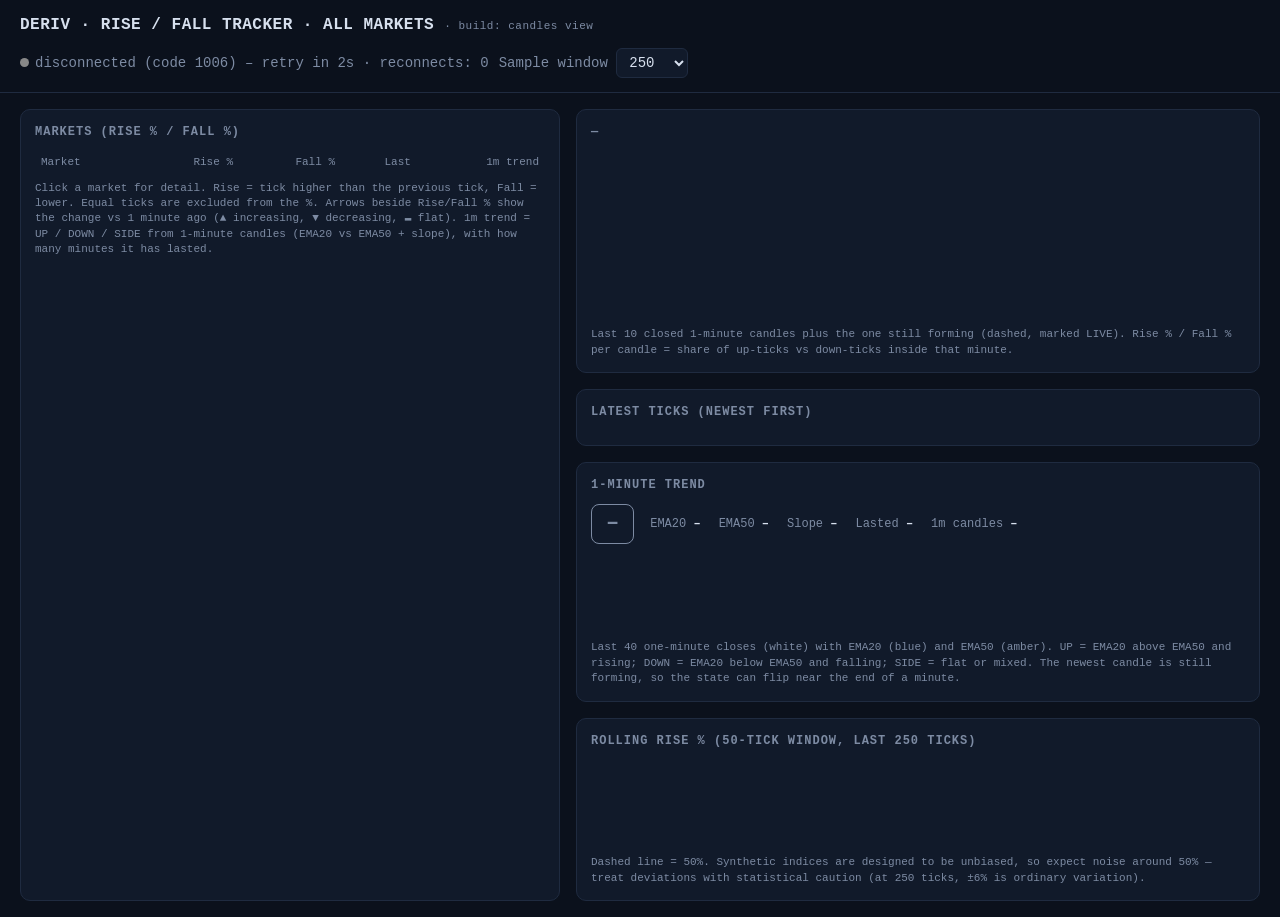
==== rise-fall-dashboard.html @ 434bb4e6 "Add read-only Rise/Fall dashboard Co-authored-by: Copilot App <223556219+Copilot@users.noreply.githu" ====
<!DOCTYPE html>
<html lang="en">
<head>
<meta charset="utf-8">
<meta name="viewport" content="width=device-width, initial-scale=1">
<title>Deriv Rise/Fall Dashboard</title>
<style>
:root{--bg:#0b111c;--panel:#111a2a;--line:#1f2b40;--tx:#d7e0ee;--mut:#7d8ba3;--r:#18d58b;--f:#f0465a;--acc:#4da3ff}
*{box-sizing:border-box}
body{margin:0;background:var(--bg);color:var(--tx);font:14px/1.4 Consolas,"SF Mono",Menlo,monospace}
header{display:flex;flex-wrap:wrap;gap:12px;align-items:center;justify-content:space-between;padding:14px 20px;border-bottom:1px solid var(--line)}
h1{font-size:16px;margin:0;letter-spacing:.5px}
.ctl{display:flex;gap:10px;align-items:center;color:var(--mut)}
select{background:var(--panel);color:var(--tx);border:1px solid var(--line);padding:5px 8px;border-radius:6px;font:inherit}
.dot{width:9px;height:9px;border-radius:50%;background:#888;display:inline-block;margin-right:6px}
.dot.on{background:var(--r);box-shadow:0 0 8px var(--r)}
main{display:grid;grid-template-columns:minmax(440px,540px) 1fr;gap:16px;padding:16px 20px}
@media(max-width:900px){main{grid-template-columns:1fr}}
.panel{background:var(--panel);border:1px solid var(--line);border-radius:10px;padding:14px}
.panel h2{font-size:12px;color:var(--mut);margin:0 0 10px;text-transform:uppercase;letter-spacing:1px;font-weight:600}
table{width:100%;border-collapse:collapse}
th{color:var(--mut);font-weight:500;text-align:right;font-size:11px;padding:4px 6px}
th:first-child,td:first-child{text-align:left}
td{padding:7px 6px;text-align:right;border-top:1px solid var(--line)}
tr.grp td{color:var(--acc);font-size:11px;text-transform:uppercase;letter-spacing:1px;text-align:left;border-top:1px solid var(--line);padding-top:12px}
tr.row{cursor:pointer}tr.row:hover{background:#16233a}
tr.sel{background:#1a2b47}
.R{color:var(--r)}.F{color:var(--f)}.M{color:var(--mut)}
.mini{display:flex;height:6px;border-radius:3px;overflow:hidden;margin-top:4px;background:var(--line)}
.mini i{display:block;height:100%}
.big{display:grid;grid-template-columns:1fr 1fr;gap:12px}
.card{border-radius:10px;padding:16px;text-align:center;border:1px solid var(--line);background:#0e1626}
.card .l{font-size:26px;font-weight:700}
.card .p{font-size:30px;font-weight:700;margin-top:2px}
.card .c{color:var(--mut);font-size:12px}
.bar{position:relative;display:flex;height:22px;border-radius:6px;overflow:hidden;margin:14px 0 4px;background:var(--line)}
.bar i{display:block;height:100%;transition:width .2s}
.bar:after{content:"";position:absolute;left:50%;top:-3px;bottom:-3px;width:2px;background:#fff8}
.meta{display:flex;flex-wrap:wrap;gap:18px;color:var(--mut);font-size:12px}
.meta b{color:var(--tx)}
.stream{display:flex;flex-wrap:wrap;gap:4px}
.chip{width:30px;height:30px;border-radius:5px;display:flex;align-items:center;justify-content:center;font-size:14px;border:1px solid}
.chip.R{border-color:var(--r);background:#18d58b18}
.chip.F{border-color:var(--f);background:#f0465a18}
.chip.M{border-color:var(--mut)}
.grid2{display:grid;gap:16px}
svg{width:100%;height:90px;display:block}
.note{color:var(--mut);font-size:11px;margin-top:6px}
.chg{font-size:12px;margin-top:4px;color:var(--mut)}
.up{color:var(--acc)}.dn{color:#f5a623}
.dl{font-size:10px;margin-left:3px}
.tb{display:inline-block;padding:1px 6px;border-radius:4px;font-size:11px;font-weight:700;border:1px solid}
.tb.U{color:var(--r);border-color:var(--r);background:#18d58b18}
.tb.D{color:var(--f);border-color:var(--f);background:#f0465a18}
.tb.S{color:var(--mut);border-color:var(--mut)}
.tb.tbig{font-size:22px;padding:4px 14px;border-radius:8px}
</style>
</head>
<body>
<header>
  <h1>DERIV · RISE / FALL TRACKER · ALL MARKETS <span style="color:var(--mut);font-size:11px;font-weight:400">· build: candles view</span></h1>
  <div class="ctl">
    <span><span id="dot" class="dot"></span><span id="status">connecting…</span></span>
    <label>Sample window
      <select id="win">
        <option>50</option><option>100</option><option selected>250</option>
        <option>500</option><option>1000</option><option>5000</option>
      </select>
    </label>
  </div>
</header>
<main>
  <section class="panel">
    <h2>Markets (Rise % / Fall %)</h2>
    <table>
      <thead><tr><th>Market</th><th>Rise %</th><th>Fall %</th><th>Last</th><th>1m trend</th></tr></thead>
      <tbody id="rows"></tbody>
    </table>
    <div class="note">Click a market for detail. Rise = tick higher than the previous tick, Fall = lower. Equal ticks are excluded from the %. Arrows beside Rise/Fall % show the change vs 1 minute ago (▲ increasing, ▼ decreasing, ▬ flat). 1m trend = UP / DOWN / SIDE from 1-minute candles (EMA20 vs EMA50 + slope), with how many minutes it has lasted.</div>
  </section>

  <section class="grid2">
    <div class="panel">
      <h2 id="title">—</h2>
      <svg id="cdl" viewBox="0 0 440 160" preserveAspectRatio="none" style="height:170px"></svg>
      <div id="ctab"></div>
      <div class="note">Last 10 closed 1-minute candles plus the one still forming (dashed, marked LIVE). Rise % / Fall % per candle = share of up-ticks vs down-ticks inside that minute.</div>
    </div>

    <div class="panel">
      <h2>Latest ticks (newest first)</h2>
      <div class="stream" id="stream"></div>
    </div>

    <div class="panel">
      <h2 id="ttitle">1-minute trend</h2>
      <div style="display:flex;align-items:center;gap:16px;flex-wrap:wrap">
        <span id="tbadge" class="tb S tbig">–</span>
        <div class="meta">
          <span>EMA20 <b id="te20">–</b></span>
          <span>EMA50 <b id="te50">–</b></span>
          <span>Slope <b id="tslope">–</b></span>
          <span>Lasted <b id="trun">–</b></span>
          <span>1m candles <b id="tn">–</b></span>
        </div>
      </div>
      <svg id="tspark" viewBox="0 0 400 90" preserveAspectRatio="none"></svg>
      <div class="note">Last 40 one-minute closes (white) with EMA20 (blue) and EMA50 (amber). UP = EMA20 above EMA50 and rising; DOWN = EMA20 below EMA50 and falling; SIDE = flat or mixed. The newest candle is still forming, so the state can flip near the end of a minute.</div>
    </div>

    <div class="panel">
      <h2>Rolling rise % (50-tick window, last 250 ticks)</h2>
      <svg id="spark" viewBox="0 0 400 90" preserveAspectRatio="none"></svg>
      <div class="note">Dashed line = 50%. Synthetic indices are designed to be unbiased, so expect noise around 50% — treat deviations with statistical caution (at 250 ticks, ±6% is ordinary variation).</div>
    </div>
  </section>
</main>

<script>
const GROUPS = [
  ["Volatility", [["R_10","Vol 10"],["R_25","Vol 25"],["R_50","Vol 50"],["R_75","Vol 75"],["R_100","Vol 100"],
                  ["1HZ10V","Vol 10 (1s)"],["1HZ25V","Vol 25 (1s)"],["1HZ50V","Vol 50 (1s)"],["1HZ75V","Vol 75 (1s)"],["1HZ100V","Vol 100 (1s)"]]]
];
const SYMS = GROUPS.flatMap(g => g[1]);
const MAXN = 5000;
const px = {}, tm = {}, cd = {}, cdLoaded = {}, bad = {};
SYMS.forEach(([s]) => { px[s] = []; tm[s] = []; cd[s] = []; });
const DEADBAND = 0.3;     // % points: smaller changes vs 1 min ago show as flat (▬)
const SLOPE_MIN = 0.08;   // EMA20 slope in ATR per minute below which the 1m trend is SIDE
let sel = "R_10", ws, dirty = false;
const $ = id => document.getElementById(id);

function stats(sym, n, end) {
  const e = end == null ? px[sym].length : end;
  const a = px[sym].slice(Math.max(0, e - (n + 1)), e), dirs = [];
  let r = 0, f = 0, q = 0;
  for (let i = 1; i < a.length; i++) {
    const d = a[i] > a[i - 1] ? 1 : a[i] < a[i - 1] ? -1 : 0;
    dirs.push(d); d > 0 ? r++ : d < 0 ? f++ : q++;
  }
  return { dirs, r, f, q, n: r + f };
}

// ---- change in Rise/Fall % versus 1 minute ago ----
function riseTrend(sym, n) {
  const a = px[sym], t = tm[sym];
  if (a.length < 2 || t.length !== a.length) return null;
  const cutoff = t[t.length - 1] - 60;
  let lo = 0, hi = t.length;                       // lo = number of ticks at or before (now - 60s)
  while (lo < hi) { const m = (lo + hi) >> 1; if (t[m] <= cutoff) lo = m + 1; else hi = m; }
  const nEff = Math.min(n, lo - 1);                // earlier window may be shorter if history is short
  if (nEff < 30) return null;
  const now = stats(sym, n), prev = stats(sym, nEff, lo);
  if (!now.n || !prev.n) return null;
  const d = 100 * now.r / now.n - 100 * prev.r / prev.n;
  return { d, state: d > DEADBAND ? "up" : d < -DEADBAND ? "dn" : "flat" };
}
function arr(state, d) {
  const c = state === "up" ? "up" : state === "dn" ? "dn" : "M", g = state === "up" ? "▲" : state === "dn" ? "▼" : "▬";
  return `<span class="${c}">${g}<span class="dl">${(d >= 0 ? "+" : "") + d.toFixed(1)}</span></span>`;
}
const flip = st => st === "up" ? "dn" : st === "dn" ? "up" : "flat";

// ---- 1-minute candle trend ----
const tcache = {};
function bucketTicks(a, t) {           // fallback: build 1m candles from tick history
  const out = [];
  if (t.length !== a.length) return out;
  for (let i = 0; i < a.length; i++) {
    const k = Math.floor(t[i] / 60) * 60, last = out[out.length - 1];
    if (last && last.t === k) { if (a[i] > last.h) last.h = a[i]; if (a[i] < last.l) last.l = a[i]; last.c = a[i]; }
    else out.push({ t: k, o: a[i], h: a[i], l: a[i], c: a[i] });
  }
  return out.slice(-300);
}
function upCandle(s, ep, q) {          // keep the forming 1m candle live from each tick
  const k = Math.floor(ep / 60) * 60, c = cd[s] || (cd[s] = []), last = c[c.length - 1];
  if (last && last.t === k) { if (q > last.h) last.h = q; if (q < last.l) last.l = q; last.c = q; }
  else if (!last || k > last.t) { c.push({ t: k, o: q, h: q, l: q, c: q }); if (c.length > 300) c.shift(); }
}
function trend1m(sym) {
  const c = cd[sym];
  if (!c || !c.length) return null;
  const last = c[c.length - 1], key = c.length + ":" + last.t + ":" + last.c + ":" + last.h + ":" + last.l;
  const k = tcache[sym]; if (k && k.key === key) return k.v;
  const v = calcTrend(c); tcache[sym] = { key, v }; return v;
}
function calcTrend(cds) {
  const H = cds.map(x => x.h), L = cds.map(x => x.l), C = cds.map(x => x.c);
  const n = C.length;
  if (n < 56) return { warm: true, n };
  const k20 = 2 / 21, k50 = 2 / 51, e20 = [C[0]], e50 = [C[0]], tr = [H[0] - L[0]];
  for (let i = 1; i < n; i++) {
    e20.push(C[i] * k20 + e20[i - 1] * (1 - k20));
    e50.push(C[i] * k50 + e50[i - 1] * (1 - k50));
    tr.push(Math.max(H[i] - L[i], Math.abs(H[i] - C[i - 1]), Math.abs(L[i] - C[i - 1])));
  }
  const cls = i => {
    let s = 0; for (let j = i - 13; j <= i; j++) s += tr[j];
    const atr = s / 14 || 1e-9, slope = (e20[i] - e20[i - 3]) / 3 / atr;
    const st = e20[i] > e50[i] && slope > SLOPE_MIN ? "U" : e20[i] < e50[i] && slope < -SLOPE_MIN ? "D" : "S";
    return { st, slope };
  };
  const cur = cls(n - 1); let run = 1;
  for (let i = n - 2; i >= 50 && cls(i).st === cur.st; i--) run++;
  return { st: cur.st, slope: cur.slope, e20: e20[n - 1], e50: e50[n - 1], run, n,
           C: C.slice(-40), E20: e20.slice(-40), E50: e50.slice(-40) };
}
function badge(t1) {
  if (!t1) return '<span class="M">–</span>';
  if (t1.warm) return `<span class="M" title="needs ~56 one-minute candles (have ${t1.n})">warming</span>`;
  return `<span class="tb ${t1.st}">${{U:"UP",D:"DOWN",S:"SIDE"}[t1.st]}</span> <span class="M">${t1.run}m</span>`;
}

const ENDPOINTS = [
  "wss://api.derivws.com/trading/v1/options/ws/public",
  "wss://ws.derivws.com/websockets/v3?app_id=1089",
  "wss://ws.binaryws.com/websockets/v3?app_id=1089"
];
let ei = 0, gotData = false, watchdog, pingTimer, stallTimer, retryTimer, lastMsg = 0, retries = 0, drops = 0;
function connect() {
  clearTimeout(retryTimer);
  if (!navigator.onLine) { setStatus(false, "internet offline – waiting for connection…"); retryTimer = setTimeout(connect, 2000); return; }
  const url = ENDPOINTS[ei % ENDPOINTS.length], host = new URL(url).host;
  setStatus(false, "connecting to " + host + "…");
  gotData = false;
  const sock = ws = new WebSocket(url);
  const send = o => { if (sock.readyState === 1) sock.send(JSON.stringify(o)); };
  sock.onopen = () => {
    if (sock !== ws) return;
    setStatus(true, "connected – loading ticks…");
    lastMsg = Date.now();
    // requests are staggered a little so the server's rate limit is not hit by a burst of 20
    SYMS.forEach(([s], i) => setTimeout(() => send({
      ticks_history: s, count: MAXN, end: "latest", style: "ticks", subscribe: 1, req_id: i + 1
    }), i * 120));
    // 1-minute candles requested directly (120 = ~2 h) so the 1m trend is ready immediately
    SYMS.forEach(([s], i) => setTimeout(() => send({
      ticks_history: s, count: 120, end: "latest", style: "candles", granularity: 60, req_id: 100 + i
    }), 60 + i * 120));
    clearInterval(pingTimer); pingTimer = setInterval(() => send({ ping: 1 }), 25000);   // keep-alive
    clearInterval(stallTimer);
    stallTimer = setInterval(() => {                                                    // silent connection = dead connection
      if (gotData && Date.now() - lastMsg > 20000) { setStatus(false, "feed stalled – reconnecting…"); sock.close(); }
    }, 5000);
    clearTimeout(watchdog);
    watchdog = setTimeout(() => { if (!gotData) { setStatus(false, "no data received – trying next server…"); sock.close(); } }, 12000);
  };
  sock.onmessage = m => {
    if (sock !== ws) return;
    lastMsg = Date.now();
    const r = JSON.parse(m.data);
    if (r.error) {
      if (r.echo_req && r.echo_req.ping) return;
      if (r.req_id >= 100) return; // candle request failed: trend falls back to candles built from ticks
      const s = r.req_id && SYMS[r.req_id - 1] ? SYMS[r.req_id - 1][0] : null;
      if (s) { bad[s] = r.error.message || r.error.code; dirty = true; }
      else setStatus(false, "API error: " + (r.error.message || r.error.code));
      return;
    }
    if (r.history) {
      const s = (r.echo_req && r.echo_req.ticks_history) || (SYMS[(r.req_id || 0) - 1] || [])[0];
      if (!px[s]) return;
      px[s] = r.history.prices.slice(); tm[s] = (r.history.times || []).map(Number); delete bad[s];
      if (!cdLoaded[s]) cd[s] = bucketTicks(px[s], tm[s]);
    } else if (r.candles) {
      const s = r.echo_req && r.echo_req.ticks_history;
      if (!px[s]) return;
      cd[s] = r.candles.map(c => ({ t: +c.epoch, o: +c.open, h: +c.high, l: +c.low, c: +c.close })); cdLoaded[s] = true;
    } else if (r.tick) {
      const t = r.tick, s = t.symbol || t.underlying_symbol;
      if (!px[s]) return;
      px[s].push(t.quote); tm[s].push(Number(t.epoch));
      if (px[s].length > MAXN + 1) { px[s].shift(); tm[s].shift(); }
      upCandle(s, Number(t.epoch), t.quote);
    } else return;
    if (!gotData) { gotData = true; retries = 0; setStatus(true, "LIVE · " + host + (drops ? " · reconnects: " + drops : "")); }
    dirty = true;
  };
  sock.onclose = e => {
    clearTimeout(watchdog); clearInterval(pingTimer); clearInterval(stallTimer);
    if (sock !== ws) return;
    if (gotData) drops++;
    retries++;
    if (!gotData) ei++;                       // switch server only if this one never delivered data
    const wait = Math.min(15000, 1500 * retries);
    const why = navigator.onLine ? "code " + e.code + (e.reason ? " – " + e.reason : "") : "internet offline";
    setStatus(false, `disconnected (${why}) – retry in ${Math.round(wait / 1000)}s · reconnects: ${drops}`);
    retryTimer = setTimeout(connect, wait);
  };
  sock.onerror = () => { try { sock.close(); } catch (e) {} };
}
addEventListener("offline", () => setStatus(false, "internet offline – will reconnect automatically"));
addEventListener("online", () => { if (!ws || ws.readyState > 1) { clearTimeout(retryTimer); connect(); } });
function setStatus(on, txt) { $("dot").className = "dot" + (on ? " on" : ""); $("status").textContent = txt; }

function renderTable(n) {
  let h = "";
  for (const [g, list] of GROUPS) {
    h += `<tr class="grp"><td colspan="5">${g}</td></tr>`;
    for (const [s, name] of list) {
      const st = stats(s, n), rp = st.n ? 100 * st.r / st.n : 0, fp = st.n ? 100 - rp : 0, a = px[s];
      const arrow = a.length > 1 ? (a[a.length - 1] > a[a.length - 2] ? "▲" : a[a.length - 1] < a[a.length - 2] ? "▼" : "=") : "–";
      const cls = arrow === "▲" ? "R" : arrow === "▼" ? "F" : "M";
      const rtd = bad[s] ? null : riseTrend(s, n), t1 = bad[s] ? null : trend1m(s);
      h += `<tr class="row ${s === sel ? "sel" : ""}" data-s="${s}">
        <td>${name}<div class="mini"><i style="width:${rp}%;background:var(--r)"></i><i style="width:${fp}%;background:var(--f)"></i></div></td>
        ${bad[s] ? `<td class="M" colspan="4" title="${bad[s]}">n/a</td>` :
        `<td class="R">${st.n ? rp.toFixed(1) : "–"} ${rtd ? arr(rtd.state, rtd.d) : ""}</td><td class="F">${st.n ? fp.toFixed(1) : "–"} ${rtd ? arr(flip(rtd.state), -rtd.d) : ""}</td><td class="${cls}">${arrow}</td><td>${badge(t1)}</td>`}</tr>`;
    }
  }
  $("rows").innerHTML = h;
  document.querySelectorAll("tr.row").forEach(r => r.onclick = () => { sel = r.dataset.s; dirty = true; });
}

function candleRF(sym, startT) {         // up/down tick counts inside each 1-minute bucket
  const a = px[sym], t = tm[sym], out = {};
  if (t.length !== a.length) return out;
  for (let i = a.length - 1; i > 0 && t[i] >= startT; i--) {
    const k = Math.floor(t[i] / 60) * 60, o = out[k] || (out[k] = { r: 0, f: 0 });
    if (a[i] > a[i - 1]) o.r++; else if (a[i] < a[i - 1]) o.f++;
  }
  return out;
}
function renderCandles() {
  const c = (cd[sel] || []).slice(-11), svg = $("cdl"), tab = $("ctab");
  if (!c.length) { svg.innerHTML = ""; tab.innerHTML = '<div class="note">Waiting for candle data…</div>'; return; }
  const ts = tm[sel], lastT = ts.length ? ts[ts.length - 1] : c[c.length - 1].t, formingT = Math.floor(lastT / 60) * 60;
  const rf = candleRF(sel, c[0].t);
  const mn = Math.min(...c.map(x => x.l)), mx = Math.max(...c.map(x => x.h)), rg = (mx - mn) || 1;
  const Y = v => (8 + (mx - v) / rg * 144).toFixed(1), sw = 440 / c.length, bw = Math.min(28, sw * 0.55), ne = 'vector-effect="non-scaling-stroke"';
  let g = "";
  c.forEach((x, i) => {
    const o = x.o == null ? x.c : x.o, up = x.c >= o, col = up ? "#18d58b" : "#f0465a", cx = i * sw + sw / 2;
    const live = i === c.length - 1 && x.t === formingT, da = live ? ' stroke-dasharray="3 2"' : "";
    const yo = +Y(o), yc = +Y(x.c);
    g += `<line x1="${cx}" x2="${cx}" y1="${Y(x.h)}" y2="${Y(x.l)}" stroke="${col}" stroke-width="1.5"${da} ${ne}/>`;
    g += `<rect x="${(cx - bw / 2).toFixed(1)}" y="${Math.min(yo, yc)}" width="${bw.toFixed(1)}" height="${Math.max(1.5, Math.abs(yo - yc))}" fill="${col}" fill-opacity="${live ? 0.25 : 0.9}" stroke="${col}" stroke-width="1.5"${da} ${ne}/>`;
  });
  const lp = c[c.length - 1].c;
  g += `<line x1="0" x2="440" y1="${Y(lp)}" y2="${Y(lp)}" stroke="#7d8ba3" stroke-width="1" stroke-dasharray="2 4" ${ne}/>`;
  svg.innerHTML = g;

  const dec = Math.min(5, (String(lp).split(".")[1] || "").length || 2), f = v => v.toFixed(dec);
  let h = '<table><thead><tr><th>Candle</th><th>Open</th><th>Close</th><th>Change</th><th>Rise %</th><th>Fall %</th></tr></thead><tbody>';
  for (let i = c.length - 1; i >= 0; i--) {
    const x = c[i], o0 = x.o == null ? x.c : x.o, live = i === c.length - 1 && x.t === formingT;
    const q = rf[x.t] || { r: 0, f: 0 }, nn = q.r + q.f, ch = x.c - o0, cls = ch > 0 ? "R" : ch < 0 ? "F" : "M";
    const tt = new Date(x.t * 1000).toLocaleTimeString([], { hour: "2-digit", minute: "2-digit" });
    h += `<tr${live ? ' class="sel"' : ""}><td>${tt}${live ? ` <span class="up">LIVE · ${lastT - x.t}s</span>` : ""}</td><td>${f(o0)}</td><td>${f(x.c)}</td>` +
         `<td class="${cls}">${ch > 0 ? "▲" : ch < 0 ? "▼" : "▬"} ${(ch >= 0 ? "+" : "") + f(ch)}</td>` +
         `<td class="R">${nn ? (100 * q.r / nn).toFixed(1) : "–"}</td><td class="F">${nn ? (100 * q.f / nn).toFixed(1) : "–"}</td></tr>`;
  }
  tab.innerHTML = h + "</tbody></table>";
}

function renderDetail(n) {
  const st = stats(sel, n), name = SYMS.find(x => x[0] === sel)[1];
  const rp = st.n ? 100 * st.r / st.n : 0, fp = st.n ? 100 - rp : 0;
  $("title").textContent = `${name} · last 10 candles + forming (1 min)`;
  renderCandles();

  const t1 = trend1m(sel);
  $("ttitle").textContent = `${name} · 1-minute trend`;
  const tb = $("tbadge");
  if (!t1) { tb.className = "tb S tbig"; tb.textContent = "–"; }
  else if (t1.warm) { tb.className = "tb S tbig"; tb.textContent = "WARMING UP"; $("tn").textContent = t1.n + " / 56"; }
  else {
    tb.className = "tb tbig " + t1.st;
    tb.textContent = t1.st === "U" ? "▲ UPTREND" : t1.st === "D" ? "▼ DOWNTREND" : "▬ SIDEWAYS";
    $("te20").textContent = t1.e20.toFixed(3); $("te50").textContent = t1.e50.toFixed(3);
    $("tslope").textContent = (t1.slope >= 0 ? "+" : "") + t1.slope.toFixed(2) + " ATR/min";
    $("trun").textContent = t1.run + " min"; $("tn").textContent = t1.n;
    const all = t1.C.concat(t1.E20, t1.E50), mn = Math.min(...all), mx = Math.max(...all), rg = (mx - mn) || 1;
    const line = (arr2, col, w) => `<polyline points="${arr2.map((v, i) => (i / (arr2.length - 1) * 400).toFixed(1) + "," + (86 - (v - mn) / rg * 82).toFixed(1)).join(" ")}" fill="none" stroke="${col}" stroke-width="${w}" vector-effect="non-scaling-stroke"/>`;
    $("tspark").innerHTML = line(t1.C, "#d7e0ee", 1.2) + line(t1.E20, "#4da3ff", 1.6) + line(t1.E50, "#f5a623", 1.6);
  }

  $("stream").innerHTML = st.dirs.slice(-40).reverse().map(x =>
    `<div class="chip ${x > 0 ? "R" : x < 0 ? "F" : "M"}">${x > 0 ? "▲" : x < 0 ? "▼" : "="}</div>`).join("");

  const W = 50, all = stats(sel, 250 + W).dirs.filter(x => x !== 0), pts = [];
  for (let i = W; i <= all.length; i++) {
    let r = 0; for (let j = i - W; j < i; j++) if (all[j] > 0) r++;
    pts.push(r / W * 100);
  }
  if (pts.length > 1) {
    const lo = 20, hi = 80, y = v => 90 - ((Math.min(hi, Math.max(lo, v)) - lo) / (hi - lo)) * 90;
    const line = pts.map((v, i) => `${(i / (pts.length - 1) * 400).toFixed(1)},${y(v).toFixed(1)}`).join(" ");
    $("spark").innerHTML = `<line x1="0" x2="400" y1="${y(50)}" y2="${y(50)}" stroke="#7d8ba3" stroke-dasharray="4 4"/>
      <polyline points="${line}" fill="none" stroke="#4da3ff" stroke-width="1.5" vector-effect="non-scaling-stroke"/>`;
  }
}

function loop() {
  if (dirty) { dirty = false; const n = +$("win").value; renderTable(n); renderDetail(n); }
  requestAnimationFrame(loop);
}
$("win").onchange = () => dirty = true;
connect(); loop();
</script>
</body>
</html>
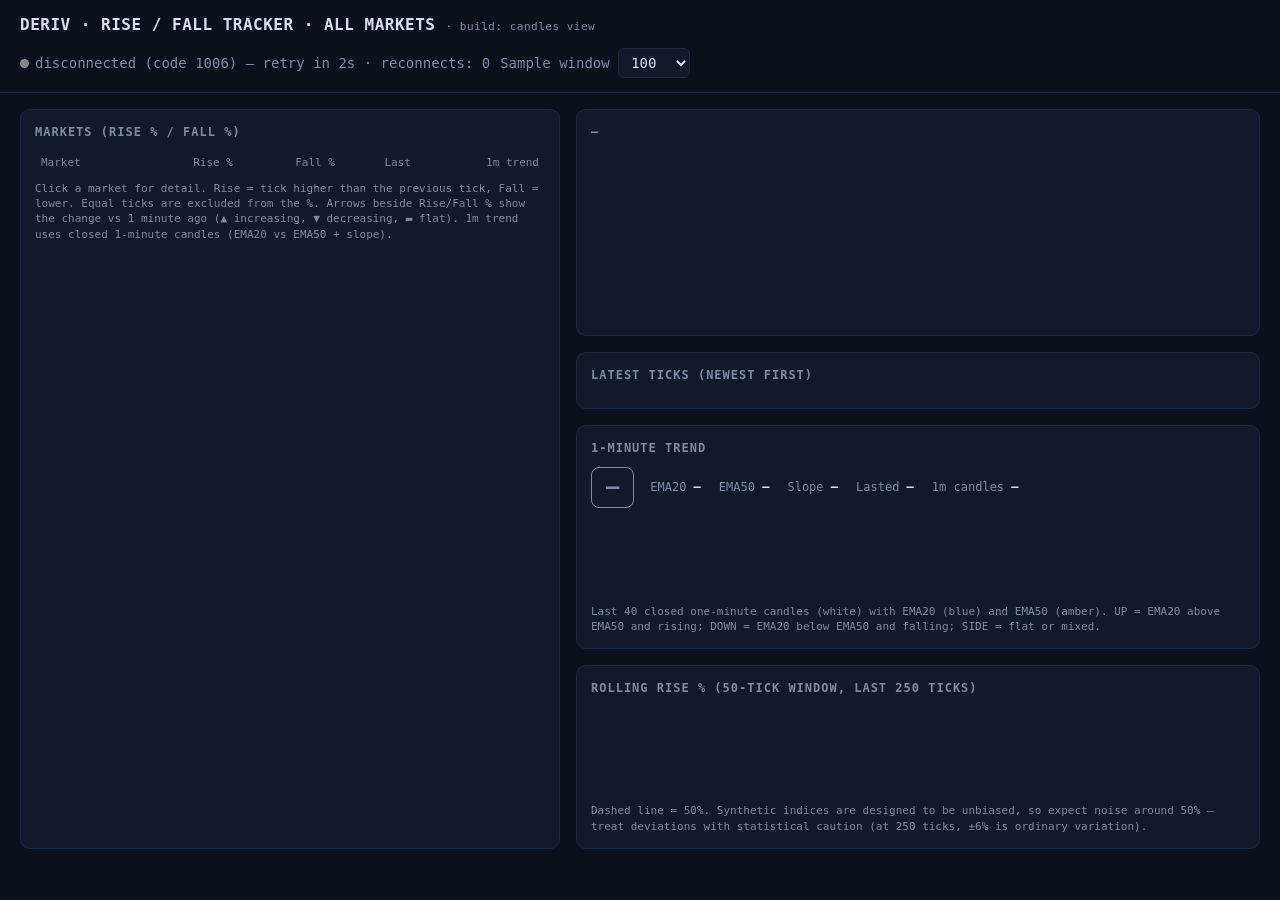
==== commit 07bfa550: "Add dashboard automatic trading Co-authored-by: Copilot App <223556219+Copilot@users.noreply.github." ====
--- a/rise-fall-dashboard.html
+++ b/rise-fall-dashboard.html
@@ -63,7 +63,7 @@
     <span><span id="dot" class="dot"></span><span id="status">connecting…</span></span>
     <label>Sample window
       <select id="win">
-        <option>50</option><option>100</option><option selected>250</option>
+        <option>50</option><option selected>100</option><option>250</option>
         <option>500</option><option>1000</option><option>5000</option>
       </select>
     </label>
@@ -76,15 +76,13 @@
       <thead><tr><th>Market</th><th>Rise %</th><th>Fall %</th><th>Last</th><th>1m trend</th></tr></thead>
       <tbody id="rows"></tbody>
     </table>
-    <div class="note">Click a market for detail. Rise = tick higher than the previous tick, Fall = lower. Equal ticks are excluded from the %. Arrows beside Rise/Fall % show the change vs 1 minute ago (▲ increasing, ▼ decreasing, ▬ flat). 1m trend = UP / DOWN / SIDE from 1-minute candles (EMA20 vs EMA50 + slope), with how many minutes it has lasted.</div>
+    <div class="note">Click a market for detail. Rise = tick higher than the previous tick, Fall = lower. Equal ticks are excluded from the %. Arrows beside Rise/Fall % show the change vs 1 minute ago (▲ increasing, ▼ decreasing, ▬ flat). 1m trend uses closed 1-minute candles (EMA20 vs EMA50 + slope).</div>
   </section>
 
   <section class="grid2">
     <div class="panel">
       <h2 id="title">—</h2>
       <svg id="cdl" viewBox="0 0 440 160" preserveAspectRatio="none" style="height:170px"></svg>
-      <div id="ctab"></div>
-      <div class="note">Last 10 closed 1-minute candles plus the one still forming (dashed, marked LIVE). Rise % / Fall % per candle = share of up-ticks vs down-ticks inside that minute.</div>
     </div>
 
     <div class="panel">
@@ -105,7 +103,7 @@
         </div>
       </div>
       <svg id="tspark" viewBox="0 0 400 90" preserveAspectRatio="none"></svg>
-      <div class="note">Last 40 one-minute closes (white) with EMA20 (blue) and EMA50 (amber). UP = EMA20 above EMA50 and rising; DOWN = EMA20 below EMA50 and falling; SIDE = flat or mixed. The newest candle is still forming, so the state can flip near the end of a minute.</div>
+      <div class="note">Last 40 closed one-minute candles (white) with EMA20 (blue) and EMA50 (amber). UP = EMA20 above EMA50 and rising; DOWN = EMA20 below EMA50 and falling; SIDE = flat or mixed.</div>
     </div>
 
     <div class="panel">
@@ -179,8 +177,12 @@
   else if (!last || k > last.t) { c.push({ t: k, o: q, h: q, l: q, c: q }); if (c.length > 300) c.shift(); }
 }
 function trend1m(sym) {
-  const c = cd[sym];
+  const times = tm[sym];
+  if (!times || !times.length) return null;
+  const now = times[times.length - 1];
+  const c = (cd[sym] || []).filter(x => x.t + 60 <= now);
   if (!c || !c.length) return null;
+  if (now - (c[c.length - 1].t + 60) > 120) return null;
   const last = c[c.length - 1], key = c.length + ":" + last.t + ":" + last.c + ":" + last.h + ":" + last.l;
   const k = tcache[sym]; if (k && k.key === key) return k.v;
   const v = calcTrend(c); tcache[sym] = { key, v }; return v;
@@ -313,20 +315,10 @@
   document.querySelectorAll("tr.row").forEach(r => r.onclick = () => { sel = r.dataset.s; dirty = true; });
 }
 
-function candleRF(sym, startT) {         // up/down tick counts inside each 1-minute bucket
-  const a = px[sym], t = tm[sym], out = {};
-  if (t.length !== a.length) return out;
-  for (let i = a.length - 1; i > 0 && t[i] >= startT; i--) {
-    const k = Math.floor(t[i] / 60) * 60, o = out[k] || (out[k] = { r: 0, f: 0 });
-    if (a[i] > a[i - 1]) o.r++; else if (a[i] < a[i - 1]) o.f++;
-  }
-  return out;
-}
 function renderCandles() {
-  const c = (cd[sel] || []).slice(-11), svg = $("cdl"), tab = $("ctab");
-  if (!c.length) { svg.innerHTML = ""; tab.innerHTML = '<div class="note">Waiting for candle data…</div>'; return; }
+  const c = (cd[sel] || []).slice(-11), svg = $("cdl");
+  if (!c.length) { svg.innerHTML = ""; return; }
   const ts = tm[sel], lastT = ts.length ? ts[ts.length - 1] : c[c.length - 1].t, formingT = Math.floor(lastT / 60) * 60;
-  const rf = candleRF(sel, c[0].t);
   const mn = Math.min(...c.map(x => x.l)), mx = Math.max(...c.map(x => x.h)), rg = (mx - mn) || 1;
   const Y = v => (8 + (mx - v) / rg * 144).toFixed(1), sw = 440 / c.length, bw = Math.min(28, sw * 0.55), ne = 'vector-effect="non-scaling-stroke"';
   let g = "";
@@ -341,17 +333,6 @@
   g += `<line x1="0" x2="440" y1="${Y(lp)}" y2="${Y(lp)}" stroke="#7d8ba3" stroke-width="1" stroke-dasharray="2 4" ${ne}/>`;
   svg.innerHTML = g;
 
-  const dec = Math.min(5, (String(lp).split(".")[1] || "").length || 2), f = v => v.toFixed(dec);
-  let h = '<table><thead><tr><th>Candle</th><th>Open</th><th>Close</th><th>Change</th><th>Rise %</th><th>Fall %</th></tr></thead><tbody>';
-  for (let i = c.length - 1; i >= 0; i--) {
-    const x = c[i], o0 = x.o == null ? x.c : x.o, live = i === c.length - 1 && x.t === formingT;
-    const q = rf[x.t] || { r: 0, f: 0 }, nn = q.r + q.f, ch = x.c - o0, cls = ch > 0 ? "R" : ch < 0 ? "F" : "M";
-    const tt = new Date(x.t * 1000).toLocaleTimeString([], { hour: "2-digit", minute: "2-digit" });
-    h += `<tr${live ? ' class="sel"' : ""}><td>${tt}${live ? ` <span class="up">LIVE · ${lastT - x.t}s</span>` : ""}</td><td>${f(o0)}</td><td>${f(x.c)}</td>` +
-         `<td class="${cls}">${ch > 0 ? "▲" : ch < 0 ? "▼" : "▬"} ${(ch >= 0 ? "+" : "") + f(ch)}</td>` +
-         `<td class="R">${nn ? (100 * q.r / nn).toFixed(1) : "–"}</td><td class="F">${nn ? (100 * q.f / nn).toFixed(1) : "–"}</td></tr>`;
-  }
-  tab.innerHTML = h + "</tbody></table>";
 }
 
 function renderDetail(n) {
